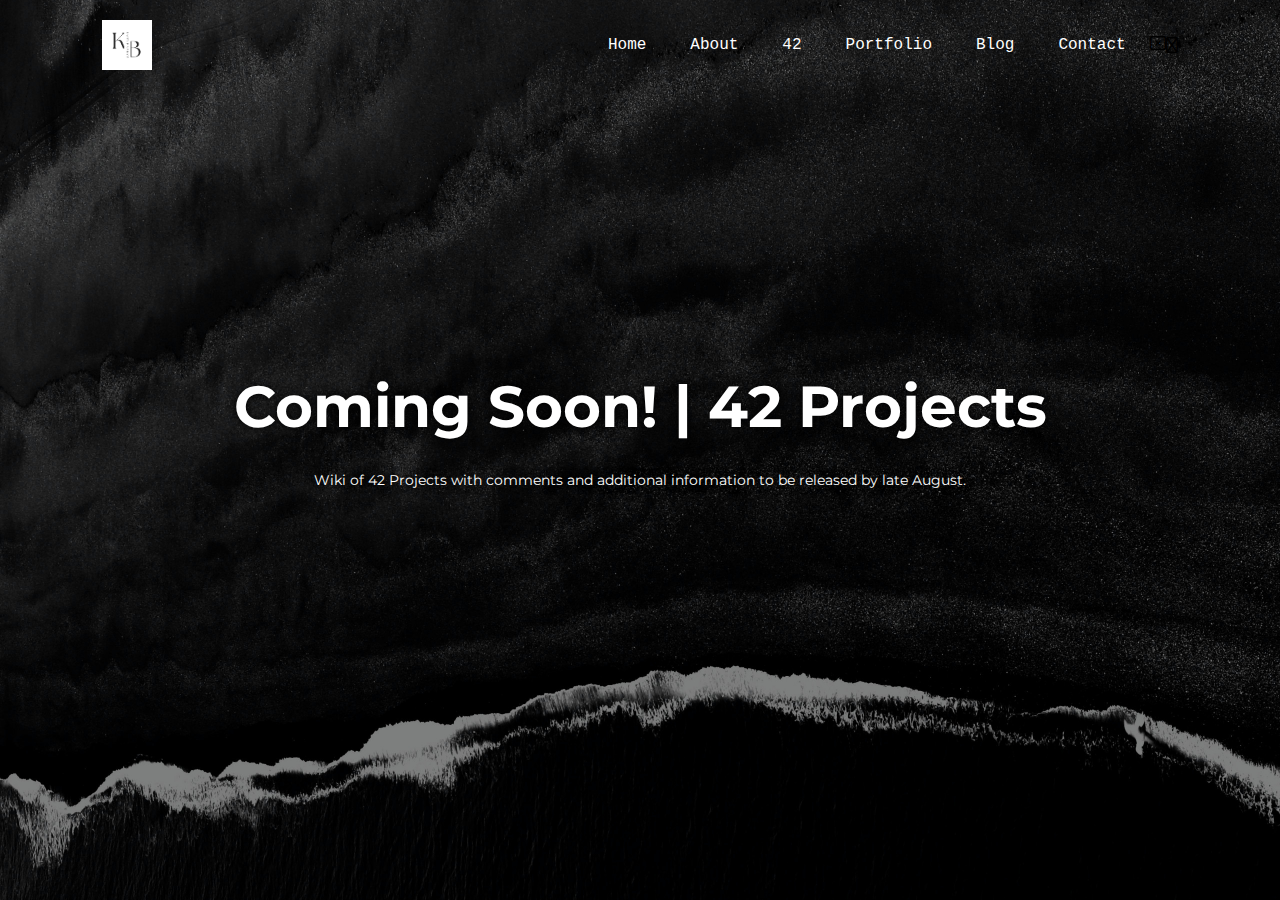
==== html/42.html @ 58c0e2fc "Edited displayed pg messages" ====
<!DOCTYPE html>
<html lang="en">

<html>

<head>
    <meta charset="UTF-8">
    <title>42 | KB</title>
    <link rel="stylesheet" href="../css/style.css">
    <link rel="stylesheet" href="https://cdnjs.cloudflare.com/ajax/libs/font-awesome/6.1.1/css/all.min.css">
	<meta name="viewport" content="width=device-width, initial-scale=1">
</head>

<body>
  <main>
    <section class="header">
	<nav>
    <div class="logo">
      <img src="../images/6.png">
    </div>
        <ul>
          <li><a href="../index.html">Home</a></li>
          <li><a href="./about.html">About</a></li>
          <li><a href="./42.html">42</a></li>
          <li><a href="./portfolio.html">Portfolio</a></li>
          <li><a href="./blog.html">Blog</a></li>
          <li><a href="./contact.html">Contact</a></li>
          <i class="fa-regular fa-rectangle-xmark"></i>
        </ul>
        <i class="fa-regular fa-bars"></i>
      </nav>

  <div class="text-box">
      <h1>Coming Soon! | 42 Projects</h1><br>
    <p>Wiki of 42 Projects with comments and additional information to be released by late August.<br></p>
    
    </div>
  </section>
	</main>

</body>

</html>
---- css/style.css ----
@import url('https://fonts.googleapis.com/css2?family=Montserrat:wght@100;200;300;400&display=swap');

*{
  margin: 0;
  padding: 0;
  font-family: 'Montserrat', sans-serif;
}

.header{
  min-height: 100vh;
  width: 100%;
  background-image: url(../images/jeremy-bishop-rqWoB4LFgmc-unsplash.jpg);
  background-color: black;
  background-position: center;
  background-size: cover;
  position: relative;
}

.text-box{
  width: 90%;
  color: #fff;
  position: absolute;
  top: 50%;
  left: 50%;
  transform: translate(-50%, -50%);
  text-align: center;
  text-shadow: black 0px 0px 10px;
}
.text-box h1{
  font-size: 58px;
}
.text-box p{
  margin: 10px 0 40px;
  font-size: 14px;
  color: #fff;
}

nav .fa{
  display: none;
}

@media(max-width: 700px){
  .text-box h1{
    font-size: 20px;
  }
  nav ul li{
    display: block;
  }
  nav{
    position: absolute;
    background: #f44336;
    height: 100vh;
    width: 200px;
    top: 0;
    right: 0;
    text-align: left;
    z-index: 2;
  }
}

nav{
  display: flex;
  position: sticky;
  align-items: center;
  padding: 20px 8%;
}
nav ul{
  flex: 1;
  text-align: right;
}
nav ul li{
  display: inline-block;
  list-style: none;
  margin: 0 20px;
}
nav ul li a{
  font-family: Courier New;
  text-decoration: none;
  color: #fff
}
nav ul li::after{
  content: '';
  width: 0%;
  height: 2px;
  background: #fff;
  display: block;
  margin: auto;
  transition: 0.5s;
}
nav ul li:hover::after{
  width: 100%;
}

.logo{
  flex-basis: 20%;
}
.logo img{
  float: left;
  width: 50px;
}

/* Contact Page Style Sheet */

.contact-container{
  width: 90%;
  max-width: 500px;
  margin: auto;
  margin-top: 10cm;
  padding: 40px;
  box-shadow: 0px 0px 20px white;
  color: black;
  background-color: #fff;
  border-radius: 20px;
  margin-bottom: 20px;
}

.form-group{
  width: 100%;
  margin-top: 20px;
  font-size: 20px;
}
.form-group input,
.form-group textarea{
  width: 100%;
  padding: 5px;
  font-size: 18px;
  border: 1px solid grey;
  margin-top: 5px;
}

textarea{
  resize: vertical;
}

button[type="submit"]{
  width: 100%;
  border: none;
  outline: none;
  padding: 20px;
  font-size: 24px;
  border-radius: 8px;
  margin-top: 10px;
  text-align: center;
  cursor: pointer;
  transition: .5s;
}
button[type="submit"]:hover{
  background-color: lightblue;
}

.success-container{
  color: black;
  margin: auto;
  display: flex;
  align-items: center;
  justify-content: center;
  flex-direction: column;
}

#status{
  width: 90%;
  max-width: 500px;
  text-align: center;
  padding: 10px;
  border-radius: 8px;
}
#status.success{
  background-color: #B4F8C8;
  animation: status 4s ease forwards;
}
#status.error{
  background-color: #FFAEBC;
  animation: status 4s ease forwards;
}
@keyframes status{
  0%{
    opacity: 1;
    pointer-events: all;
  }
  90%{
    opacity: 1;
    pointer-events: all;
  }
  100%{
    opacity: 0;
    pointer-events: none;
  }
}
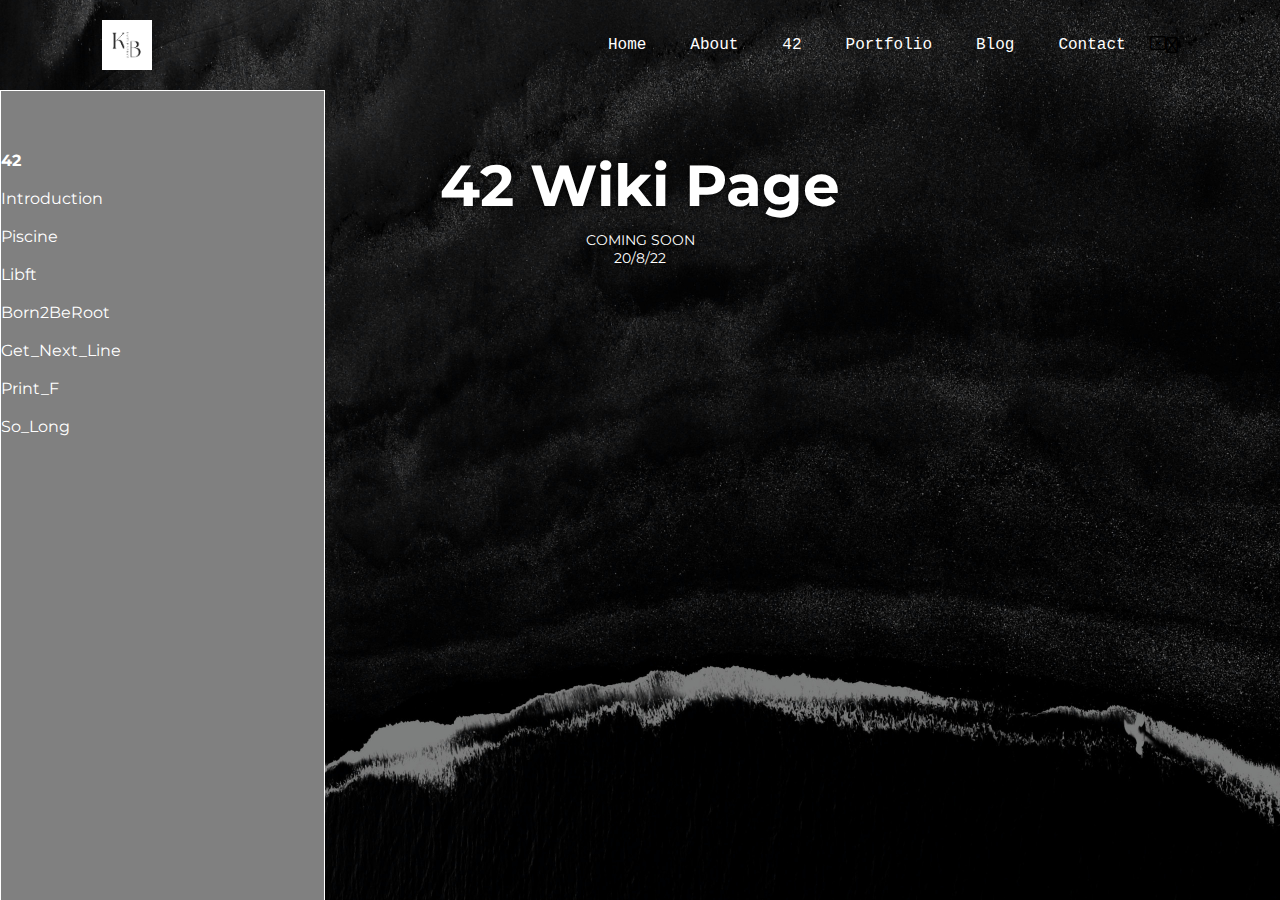
==== commit b9efcd9f: "42 Wiki Update - Nav" ====
--- a/html/42.html
+++ b/html/42.html
@@ -30,11 +30,23 @@
         <i class="fa-regular fa-bars"></i>
       </nav>
 
-  <div class="text-box">
-      <h1>Coming Soon! | 42 Projects</h1><br>
-    <p>Wiki of 42 Projects with comments and additional information to be released by late August.<br></p>
-    
-    </div>
+  <div class="technical-nav">
+    <header style="color: white;"><b>42</b></header>
+    <ul>
+    <a class="tech-nav-link" href=""><li>Introduction</li></a>
+    <a class="tech-nav-link" href=""><li>Piscine</li></a>
+    <a class="tech-nav-link" href=""><li>Libft</li></a>
+    <a class="tech-nav-link" href=""><li>Born2BeRoot</li></a>
+    <a class="tech-nav-link" href=""><li>Get_Next_Line</li></a>
+    <a class="tech-nav-link" href=""><li>Print_F</li></a>
+    <a class="tech-nav-link" href=""><li>So_Long</li></a>
+    </ul>
+    </nav>
+  </div>
+
+  <div class="deafult-container">
+    <h1>42 Wiki Page</h1>
+    <p align="center">COMING SOON<br>20/8/22</p>
   </section>
 	</main>
 
--- a/css/style.css
+++ b/css/style.css
@@ -185,4 +185,45 @@
     opacity: 0;
     pointer-events: none;
   }
+}
+
+/* 42 Page: Wiki setup by creating a technical documentation page */
+
+.technical-nav{
+  position: fixed;
+  left: 0;
+  width: 323px;
+  height: 100%;
+  border: 1px solid white;
+  background-color: grey;
+  padding-top: 60px;
+  overflow-y: scroll;
+}
+
+.tech-nav-link{
+  padding: 3px;
+  text-decoration: none;
+  color: white;
+  cursor: pointer;
+}
+
+.deafult-container{
+  color: white;
+  margin: auto;
+  padding-top: 60px;
+  display: flex;
+  align-items: center;
+  justify-content: center;
+  flex-direction: column;
+  text-shadow: black 0px 0px 10px;
+}
+
+.deafult-container h1{
+  font-size: 58px;
+}
+
+.deafult-container p{
+  margin: 10px 0 40px;
+  font-size: 14px;
+  color: white;
 }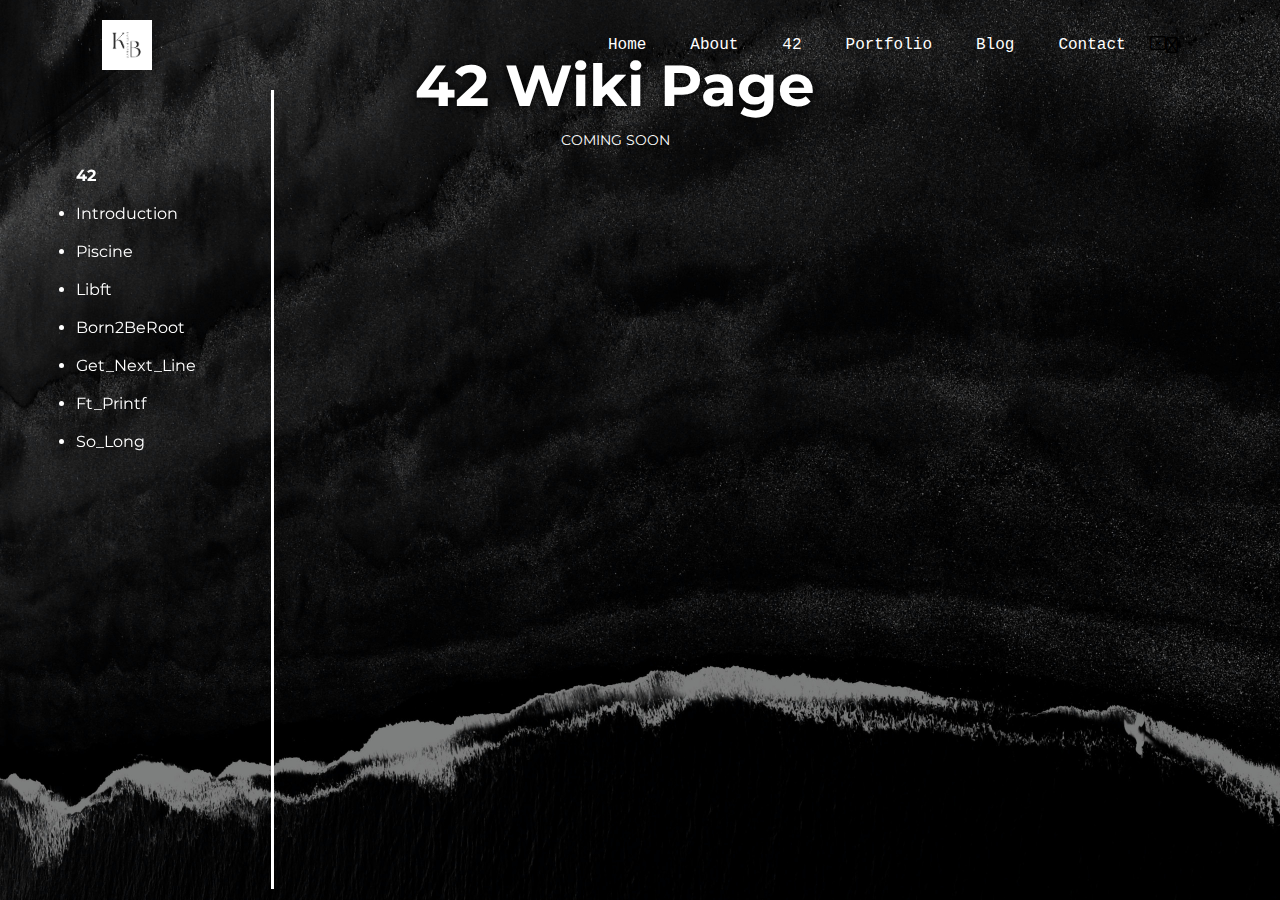
==== commit 90dc60e8: "Added wiki pages - 42 page" ====
--- a/html/42.html
+++ b/html/42.html
@@ -33,20 +33,22 @@
   <div class="technical-nav">
     <header style="color: white;"><b>42</b></header>
     <ul>
-    <a class="tech-nav-link" href=""><li>Introduction</li></a>
-    <a class="tech-nav-link" href=""><li>Piscine</li></a>
-    <a class="tech-nav-link" href=""><li>Libft</li></a>
-    <a class="tech-nav-link" href=""><li>Born2BeRoot</li></a>
-    <a class="tech-nav-link" href=""><li>Get_Next_Line</li></a>
-    <a class="tech-nav-link" href=""><li>Print_F</li></a>
-    <a class="tech-nav-link" href=""><li>So_Long</li></a>
+    <a class="tech-nav-link" href="./42.html"><li>Introduction</li></a>
+    <a class="tech-nav-link" href="./42/Piscine.html"><li>Piscine</li></a>
+    <a class="tech-nav-link" href="./42/libft.html"><li>Libft</li></a>
+    <a class="tech-nav-link" href="./42/born2beroot.html"><li>Born2BeRoot</li></a>
+    <a class="tech-nav-link" href="./42/get_next_line.html"><li>Get_Next_Line</li></a>
+    <a class="tech-nav-link" href="./42/ft_printf.html"><li>Ft_Printf</li></a>
+    <a class="tech-nav-link" href="./42/so_long.html"><li>So_Long</li></a>
     </ul>
     </nav>
   </div>
-
+  <div class="page-template">
   <div class="deafult-container">
     <h1>42 Wiki Page</h1>
-    <p align="center">COMING SOON<br>20/8/22</p>
+    <p align="center">COMING SOON</p>
+    </div>
+    </div>
   </section>
 	</main>
 
--- a/css/style.css
+++ b/css/style.css
@@ -39,6 +39,8 @@
   display: none;
 }
 
+/* DRAFTED SIDE BAR WHEN MOBILE DEVICE 
+
 @media(max-width: 700px){
   .text-box h1{
     font-size: 20px;
@@ -57,6 +59,7 @@
     z-index: 2;
   }
 }
+*/
 
 nav{
   display: flex;
@@ -189,15 +192,18 @@
 
 /* 42 Page: Wiki setup by creating a technical documentation page */
 
+.page-template{
+  display: grid;
+  grid-template-columns: [first] 40px [line2] 50px [line3] auto [col4-start] 50px [five] 40px [end];
+  grid-template-rows: [row1-start] 25% [row1-end] 100px [third-line] auto [last-line];
+}
+
 .technical-nav{
   position: fixed;
-  left: 0;
-  width: 323px;
-  height: 100%;
-  border: 1px solid white;
-  background-color: grey;
-  padding-top: 60px;
-  overflow-y: scroll;
+  grid-area: auto;
+  padding: 2cm;
+  border-right: 3px solid white;
+  height: 72vh;
 }
 
 .tech-nav-link{
@@ -208,9 +214,8 @@
 }
 
 .deafult-container{
+  grid-column: 2 / span 2;
   color: white;
-  margin: auto;
-  padding-top: 60px;
   display: flex;
   align-items: center;
   justify-content: center;
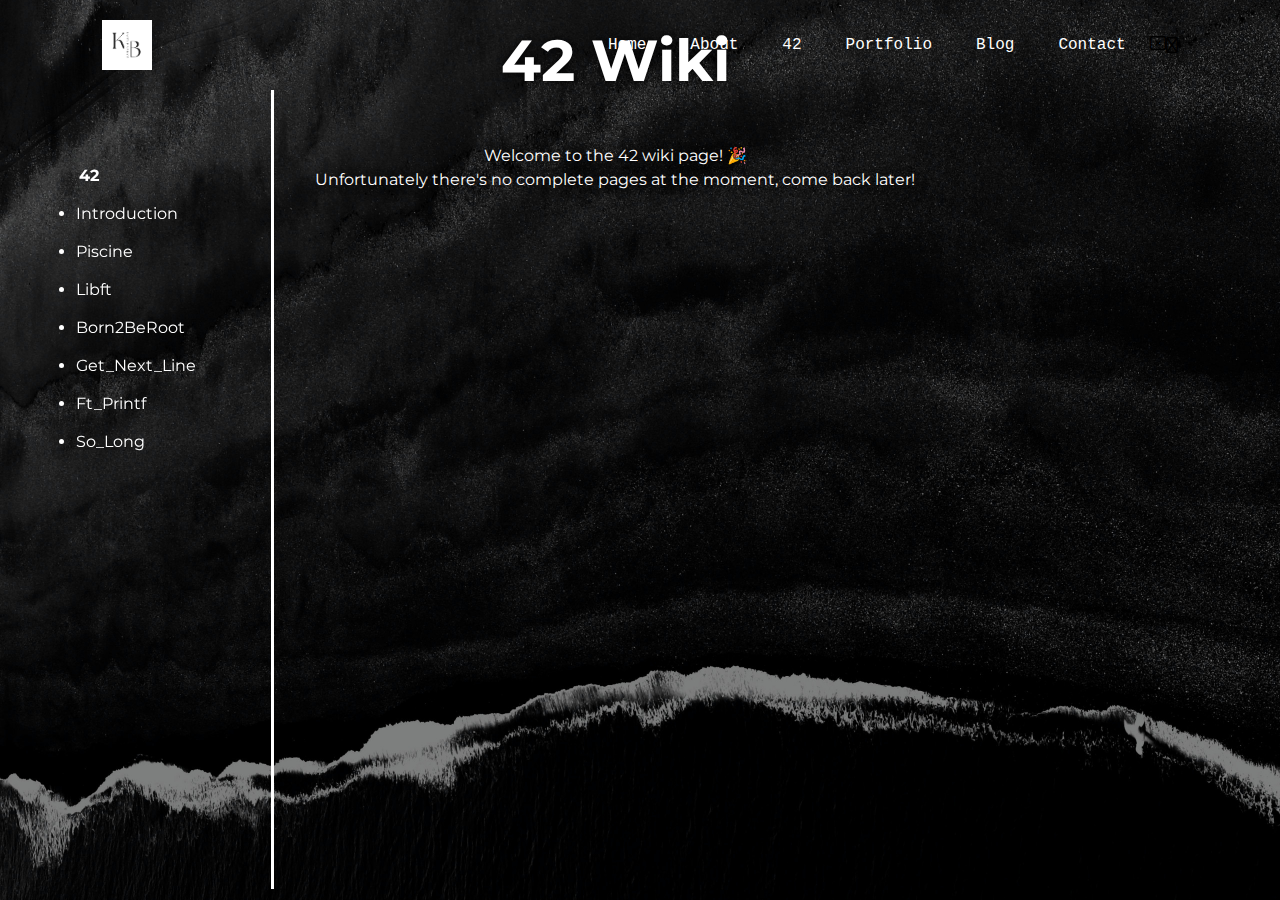
==== commit 4a06899b: "Minor Fixes" ====
--- a/html/42.html
+++ b/html/42.html
@@ -31,7 +31,7 @@
       </nav>
 
   <div class="technical-nav">
-    <header style="color: white;"><b>42</b></header>
+    <header style="color: white;"><a class="tech-nav-link" href="./42.html"><b>42</b></a></header>
     <ul>
     <a class="tech-nav-link" href="./42.html"><li>Introduction</li></a>
     <a class="tech-nav-link" href="./42/Piscine.html"><li>Piscine</li></a>
@@ -45,8 +45,10 @@
   </div>
   <div class="page-template">
   <div class="deafult-container">
-    <h1>42 Wiki Page</h1>
-    <p align="center">COMING SOON</p>
+    <h1>42 Wiki</h1>
+    <p align="center">Welcome to the 42 wiki page! &#127881;
+      <br>Unfortunately there's no complete pages at the moment, come back later!
+    </p>
     </div>
     </div>
   </section>
--- a/css/style.css
+++ b/css/style.css
@@ -31,7 +31,7 @@
 }
 .text-box p{
   margin: 10px 0 40px;
-  font-size: 14px;
+  font-size: 16px;
   color: #fff;
 }
 
@@ -228,7 +228,9 @@
 }
 
 .deafult-container p{
+  padding-top: 1cm;
   margin: 10px 0 40px;
-  font-size: 14px;
+  font-size: 16px;
+  line-height: 1.5em;
   color: white;
 }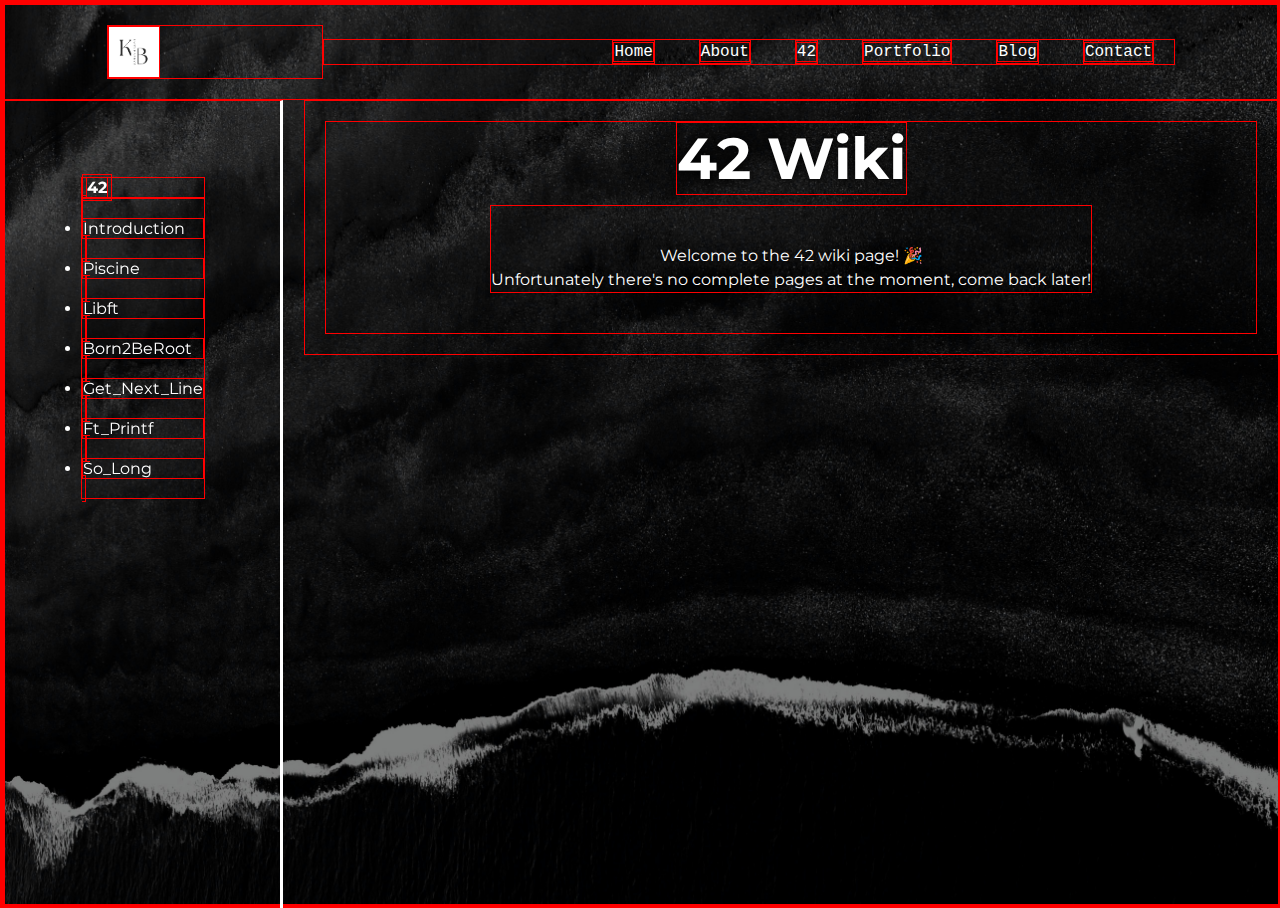
==== commit 36b9dc95: "General Edit + Wiki Page Fix" ====
--- a/html/42.html
+++ b/html/42.html
@@ -25,16 +25,14 @@
           <li><a href="./portfolio.html">Portfolio</a></li>
           <li><a href="./blog.html">Blog</a></li>
           <li><a href="./contact.html">Contact</a></li>
-          <i class="fa-regular fa-rectangle-xmark"></i>
         </ul>
-        <i class="fa-regular fa-bars"></i>
       </nav>
 
   <div class="technical-nav">
     <header style="color: white;"><a class="tech-nav-link" href="./42.html"><b>42</b></a></header>
     <ul>
-    <a class="tech-nav-link" href="./42.html"><li>Introduction</li></a>
-    <a class="tech-nav-link" href="./42/Piscine.html"><li>Piscine</li></a>
+    <a class="tech-nav-link" href="./42/introduction.html"><li>Introduction</li></a>
+    <a class="tech-nav-link" href="./42/piscine.html"><li>Piscine</li></a>
     <a class="tech-nav-link" href="./42/libft.html"><li>Libft</li></a>
     <a class="tech-nav-link" href="./42/born2beroot.html"><li>Born2BeRoot</li></a>
     <a class="tech-nav-link" href="./42/get_next_line.html"><li>Get_Next_Line</li></a>
--- a/css/style.css
+++ b/css/style.css
@@ -4,6 +4,7 @@
   margin: 0;
   padding: 0;
   font-family: 'Montserrat', sans-serif;
+  border: 1px solid red;
 }
 
 .header{
@@ -108,7 +109,7 @@
   width: 90%;
   max-width: 500px;
   margin: auto;
-  margin-top: 10cm;
+  margin-top: 2em;
   padding: 40px;
   box-shadow: 0px 0px 20px white;
   color: black;
@@ -190,20 +191,20 @@
   }
 }
 
-/* 42 Page: Wiki setup by creating a technical documentation page */
+/* 42 wiki setup */
+
 
 .page-template{
-  display: grid;
-  grid-template-columns: [first] 40px [line2] 50px [line3] auto [col4-start] 50px [five] 40px [end];
-  grid-template-rows: [row1-start] 25% [row1-end] 100px [third-line] auto [last-line];
+  margin-left: 300px;
+  padding: 20px;
 }
 
 .technical-nav{
   position: fixed;
-  grid-area: auto;
   padding: 2cm;
   border-right: 3px solid white;
-  height: 72vh;
+  height: 100%;
+  overflow: scroll;
 }
 
 .tech-nav-link{
@@ -212,9 +213,11 @@
   color: white;
   cursor: pointer;
 }
+a.tech-nav-link:hover{
+  color: lightskyblue;
+}
 
 .deafult-container{
-  grid-column: 2 / span 2;
   color: white;
   display: flex;
   align-items: center;
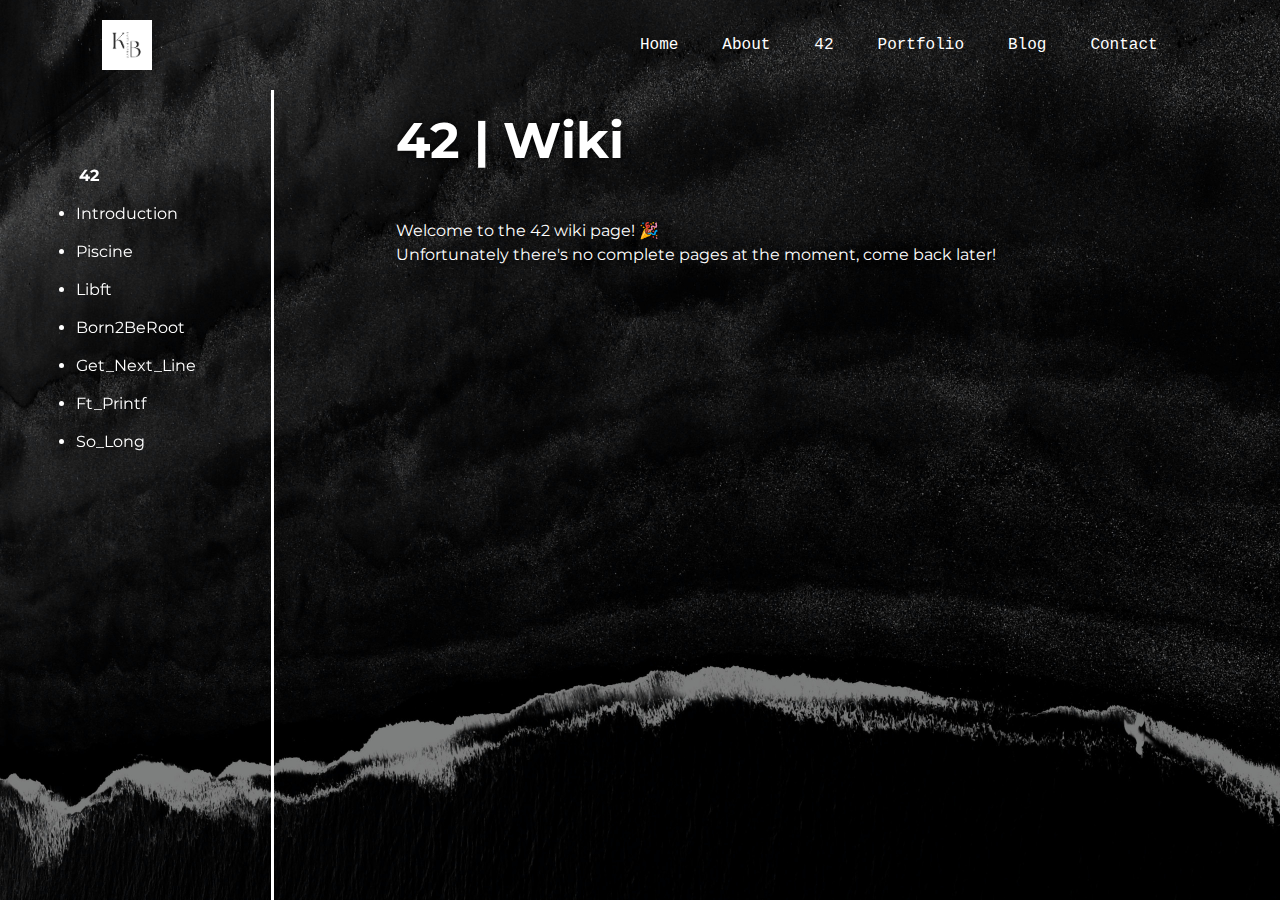
==== commit e92aecf1: "Minor fixes" ====
--- a/html/42.html
+++ b/html/42.html
@@ -43,11 +43,11 @@
   </div>
   <div class="page-template">
   <div class="deafult-container">
-    <h1>42 Wiki</h1>
-    <p align="center">Welcome to the 42 wiki page! &#127881;
+    <h1>42 | Wiki</h1>
+    <p>Welcome to the 42 wiki page! &#127881;
       <br>Unfortunately there's no complete pages at the moment, come back later!
     </p>
-    </div>
+
     </div>
   </section>
 	</main>
--- a/css/style.css
+++ b/css/style.css
@@ -4,7 +4,7 @@
   margin: 0;
   padding: 0;
   font-family: 'Montserrat', sans-serif;
-  border: 1px solid red;
+  /* border: 1px solid red; */
 }
 
 .header{
@@ -220,14 +220,13 @@
 .deafult-container{
   color: white;
   display: flex;
-  align-items: center;
-  justify-content: center;
   flex-direction: column;
   text-shadow: black 0px 0px 10px;
+  padding-left: 2cm;
 }
 
 .deafult-container h1{
-  font-size: 58px;
+  font-size: 50px;
 }
 
 .deafult-container p{
@@ -236,4 +235,5 @@
   font-size: 16px;
   line-height: 1.5em;
   color: white;
-}+}
+
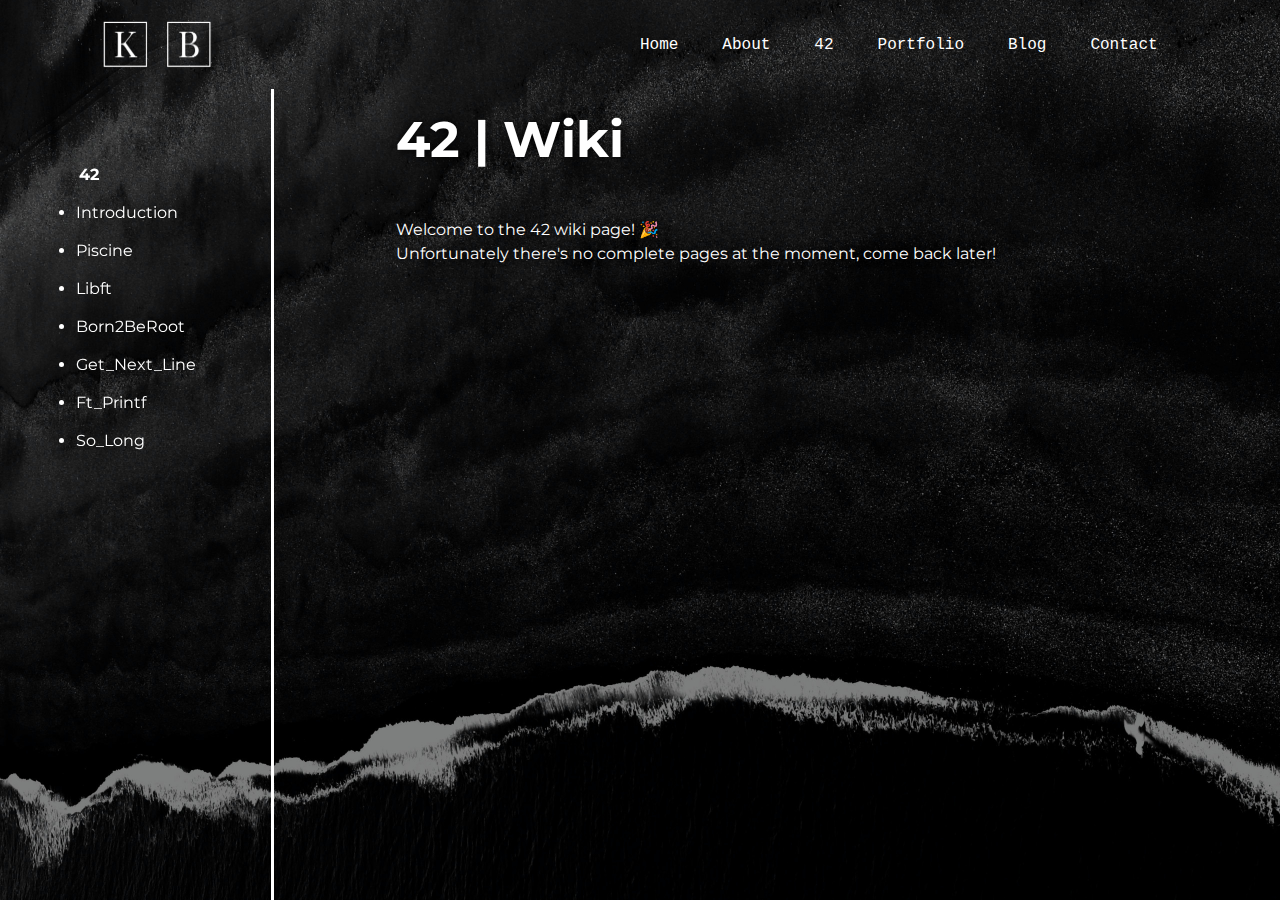
==== commit 52f5aeba: "Testing" ====
--- a/html/42.html
+++ b/html/42.html
@@ -16,7 +16,7 @@
     <section class="header">
 	<nav>
     <div class="logo">
-      <img src="../images/6.png">
+      <img src="../images/KB.png">
     </div>
         <ul>
           <li><a href="../index.html">Home</a></li>
--- a/css/style.css
+++ b/css/style.css
@@ -100,7 +100,7 @@
 }
 .logo img{
   float: left;
-  width: 50px;
+  width: 110px;
 }
 
 /* Contact Page Style Sheet */
@@ -237,3 +237,21 @@
   color: white;
 }
 
+/* Homepage Experiments */
+
+.experiment {
+  animation-duration: 3s;
+  animation-name: slidingtext;
+  animation-iteration-count: 1;
+}
+
+@keyframes slidingtext {
+0% {
+  margin-top: 5%;
+  opacity: 0;
+}
+100% {
+  margin-top: 0%;
+  opacity: 1.0;
+}
+}